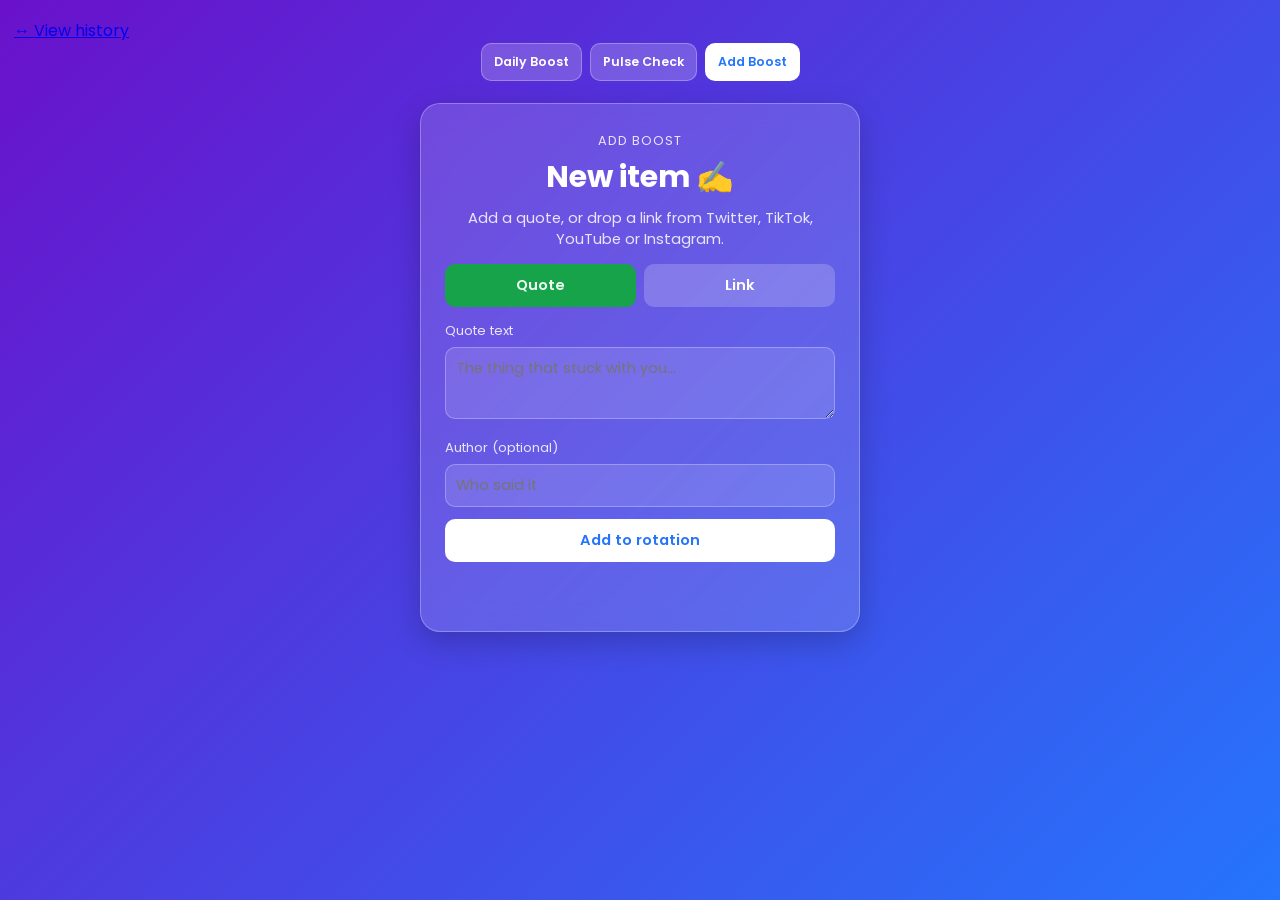
==== admin.html @ 9425c3fb "Daily Boost: sheet-backed flat pool, like/repeat tracking, link cards, Add Boost page, Pulse Check h" ====
<!DOCTYPE html>
<html lang="en">
<head>
  <meta charset="UTF-8">
  <meta name="viewport" content="width=device-width, initial-scale=1.0">
  <meta name="description" content="Add a new item to your Daily Boost rotation.">
  <title>Add Boost 🎁</title>
  <link rel="preconnect" href="https://fonts.googleapis.com">
  <link rel="preconnect" href="https://fonts.gstatic.com" crossorigin>
  <link href="https://fonts.googleapis.com/css2?family=Poppins:wght@300;500;700&display=swap" rel="stylesheet">
  <link rel="stylesheet" href="styles.css">
</head>
<body>
  <a href="https://kuzzzzz.github.io/history.html#phone-site" target="_blank" rel="noopener" aria-label="View the development history of this project" class="history-link">↔ View history</a>

  <nav class="site-nav" aria-label="Phone Site navigation">
    <a href="index.html">Daily Boost</a>
    <a href="pulse.html">Pulse Check</a>
    <a href="admin.html" aria-current="page" class="active">Add Boost</a>
  </nav>

  <main class="app-shell" aria-labelledby="app-title">
    <section class="card">
      <header>
        <p class="eyebrow">Add Boost</p>
        <h1 id="app-title">New item ✍️</h1>
        <p class="subtitle">Add a quote, or drop a link from Twitter, TikTok, YouTube or Instagram.</p>
      </header>

      <div class="kind-toggle">
        <button id="kindQuoteBtn" type="button" class="primary" aria-pressed="true">Quote</button>
        <button id="kindLinkBtn" type="button" aria-pressed="false">Link</button>
      </div>

      <div id="quoteFields">
        <div class="field-row">
          <label for="quoteText">Quote text</label>
          <textarea id="quoteText" placeholder="The thing that stuck with you..."></textarea>
        </div>
        <div class="field-row">
          <label for="quoteAuthor">Author (optional)</label>
          <input id="quoteAuthor" type="text" placeholder="Who said it">
        </div>
      </div>

      <div id="linkFields" hidden>
        <div class="field-row">
          <label for="linkUrl">Link URL</label>
          <input id="linkUrl" type="url" placeholder="https://...">
        </div>
        <div class="field-row">
          <label for="linkCaption">Caption / note (optional)</label>
          <textarea id="linkCaption" placeholder="Why this one's worth revisiting"></textarea>
        </div>
        <p id="platformHint" class="status" style="margin-top:-4px;"></p>
      </div>

      <div class="button-row" style="grid-template-columns: 1fr;">
        <button id="submitBtn" class="primary" type="button">Add to rotation</button>
      </div>
      <p id="status" class="status" role="status" aria-live="polite"></p>
    </section>
  </main>
  <script src="admin.js" defer></script>
</body>
</html>
---- styles.css ----
:root {
  --bg-start: #6a11cb;
  --bg-end: #2575fc;
  --card-bg: rgba(255, 255, 255, 0.15);
  --text: #ffffff;
  --muted: rgba(255, 255, 255, 0.85);
  --button-bg: #ffffff;
  --button-text: #2575fc;
  --button-alt-bg: rgba(255, 255, 255, 0.2);
  --button-alt-text: #ffffff;
  --shadow: 0 10px 30px rgba(0, 0, 0, 0.2);
  --border: rgba(255, 255, 255, 0.28);
}

body.dark {
  --bg-start: #0f172a;
  --bg-end: #1d4ed8;
  --card-bg: rgba(15, 23, 42, 0.7);
  --text: #e2e8f0;
  --muted: #cbd5e1;
  --button-bg: #e2e8f0;
  --button-text: #1d4ed8;
  --button-alt-bg: rgba(148, 163, 184, 0.22);
  --button-alt-text: #e2e8f0;
  --shadow: 0 12px 36px rgba(2, 6, 23, 0.45);
  --border: rgba(148, 163, 184, 0.35);
}

* { box-sizing: border-box; }
html, body { width: 100%; min-height: 100%; }
body { font-family: "Poppins", sans-serif; background: linear-gradient(135deg, var(--bg-start), var(--bg-end)); min-height: 100vh; margin: 0; padding: 18px 14px 28px; color: var(--text); }
nav { width: min(100%, 440px); margin: 0 auto 22px; display: flex; justify-content: center; align-items: center; gap: 8px; flex-wrap: wrap; }
nav a { display: inline-flex; align-items: center; justify-content: center; padding: 9px 12px; border-radius: 10px; white-space: nowrap; text-decoration: none; font-size: .78rem; font-weight: 600; color: var(--text); background: var(--button-alt-bg); border: 1px solid var(--border); }
nav a.active { background: var(--button-bg); color: var(--button-text); }
.app-shell { width: min(100%, 440px); margin: 0 auto; }
.card { width: 100%; background: var(--card-bg); backdrop-filter: blur(12px); border: 1px solid var(--border); padding: 28px 24px; border-radius: 20px; text-align: center; box-shadow: var(--shadow); animation: fadeIn .8s ease; }
.eyebrow { margin: 0; font-size: .8rem; letter-spacing: .08em; text-transform: uppercase; color: var(--muted); }
h1 { margin: 4px 0 8px; font-size: clamp(1.45rem, 4vw, 1.9rem); }
.subtitle { margin: 0 0 14px; color: var(--muted); font-size: .92rem; }
.message { margin: 10px 0 12px; padding: 14px; min-height: 86px; border-radius: 12px; background: rgba(255,255,255,.12); line-height: 1.45; display: flex; flex-direction: column; justify-content: center; gap: 8px; }
#boostText { font-size: 1rem; }
.boost-author { font-size: .82rem; color: var(--muted); font-style: italic; }
.boost-link { display: inline-block; margin: 4px auto 0; padding: 8px 14px; border-radius: 999px; background: var(--button-bg); color: var(--button-text); font-size: .82rem; font-weight: 600; text-decoration: none; }
.repeat-stats { margin: 4px 0 0; font-size: .74rem; color: var(--muted); }
.button-row { display: grid; grid-template-columns: repeat(3, minmax(0, 1fr)); gap: 8px; }
.button-row.secondary-row { grid-template-columns: repeat(2, minmax(0, 1fr)); margin-top: 8px; }
button { border: none; padding: 11px 12px; border-radius: 10px; cursor: pointer; transition: transform .18s ease, opacity .18s ease, background .2s ease; font: inherit; font-size: .92rem; font-weight: 600; }
button:active { transform: scale(.97); }
button:focus-visible, input:focus-visible { outline: 2px solid #facc15; outline-offset: 2px; }
button.primary { background: var(--button-bg); color: var(--button-text); }
button:not(.primary) { background: var(--button-alt-bg); color: var(--button-alt-text); }
button[aria-pressed="true"] { background: #16a34a; color: #f0fdf4; }
.controls { margin-top: 14px; text-align: left; display: grid; gap: 8px; }
.toggle-row { display: flex; align-items: center; gap: 8px; font-size: .88rem; color: var(--muted); }
.saved { margin-top: 16px; text-align: left; }
.saved h2 { margin: 0 0 8px; font-size: .95rem; }
#savedList { list-style: none; padding: 0; margin: 0; display: grid; gap: 8px; font-size: .88rem; }
.saved-item { padding: 8px 10px; border-radius: 8px; background: rgba(255,255,255,.08); }
.saved-item .saved-author { display: block; margin-top: 4px; color: var(--muted); font-size: .78rem; font-style: italic; }
.status { min-height: 18px; margin-top: 10px; font-size: .84rem; color: var(--muted); }
.field-row { text-align: left; margin-bottom: 12px; }
.field-row label { display: block; font-size: .82rem; color: var(--muted); margin-bottom: 6px; }
.field-row input[type="text"], .field-row input[type="url"], .field-row textarea, .field-row select { width: 100%; padding: 10px; border-radius: 10px; border: 1px solid var(--border); background: rgba(255,255,255,.12); color: var(--text); font: inherit; font-size: .9rem; }
.field-row textarea { min-height: 72px; resize: vertical; }
.kind-toggle { display: flex; gap: 8px; margin-bottom: 14px; }
.kind-toggle button { flex: 1; }
@keyframes fadeIn { from { opacity: 0; transform: translateY(16px); } to { opacity: 1; transform: translateY(0); } }
@media (max-width: 420px) { body { padding: 14px 12px 24px; } nav { margin-bottom: 18px; gap: 6px; } nav a { padding: 8px 10px; font-size: .72rem; } .card { padding: 22px 18px; } .button-row { grid-template-columns: 1fr; } .button-row.secondary-row { grid-template-columns: 1fr 1fr; } }
@media (prefers-reduced-motion: reduce) { *, *::before, *::after { animation: none !important; transition: none !important; } }
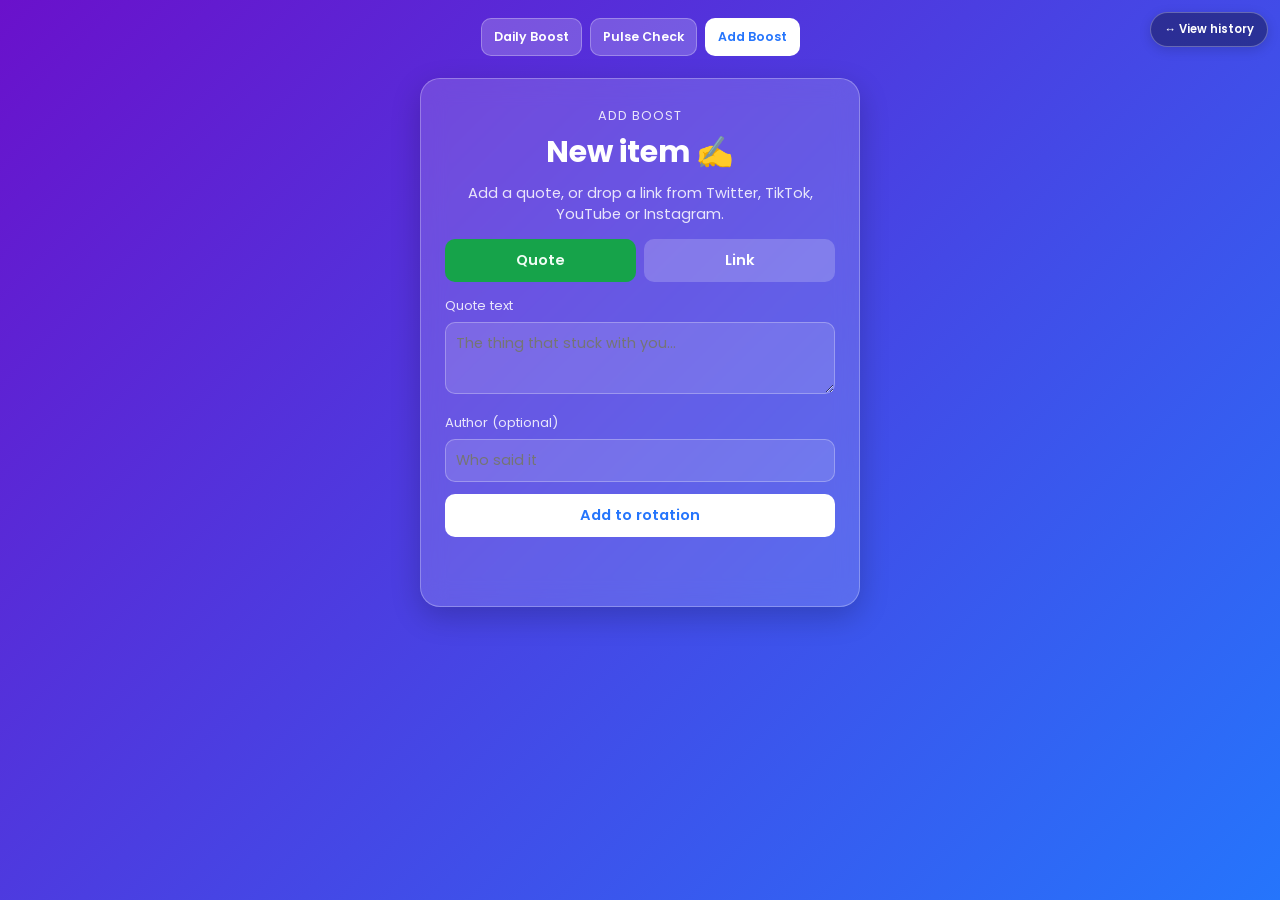
==== commit 43bb1e61: "HTML/CSS/docs: shared scripts, Pulse restyle, history-link, README + CHANGELOG" ====
--- a/admin.html
+++ b/admin.html
@@ -61,6 +61,7 @@
       <p id="status" class="status" role="status" aria-live="polite"></p>
     </section>
   </main>
+  <script src="shared.js" defer></script>
   <script src="admin.js" defer></script>
 </body>
 </html>
--- a/styles.css
+++ b/styles.css
@@ -10,6 +10,7 @@
   --button-alt-text: #ffffff;
   --shadow: 0 10px 30px rgba(0, 0, 0, 0.2);
   --border: rgba(255, 255, 255, 0.28);
+  --track: rgba(255, 255, 255, 0.2);
 }
 
 body.dark {
@@ -24,46 +25,383 @@
   --button-alt-text: #e2e8f0;
   --shadow: 0 12px 36px rgba(2, 6, 23, 0.45);
   --border: rgba(148, 163, 184, 0.35);
+  --track: rgba(148, 163, 184, 0.25);
 }
 
 * { box-sizing: border-box; }
 html, body { width: 100%; min-height: 100%; }
-body { font-family: "Poppins", sans-serif; background: linear-gradient(135deg, var(--bg-start), var(--bg-end)); min-height: 100vh; margin: 0; padding: 18px 14px 28px; color: var(--text); }
-nav { width: min(100%, 440px); margin: 0 auto 22px; display: flex; justify-content: center; align-items: center; gap: 8px; flex-wrap: wrap; }
-nav a { display: inline-flex; align-items: center; justify-content: center; padding: 9px 12px; border-radius: 10px; white-space: nowrap; text-decoration: none; font-size: .78rem; font-weight: 600; color: var(--text); background: var(--button-alt-bg); border: 1px solid var(--border); }
-nav a.active { background: var(--button-bg); color: var(--button-text); }
+body {
+  font-family: "Poppins", sans-serif;
+  background: linear-gradient(135deg, var(--bg-start), var(--bg-end));
+  min-height: 100vh;
+  margin: 0;
+  padding: 18px 14px 28px;
+  color: var(--text);
+}
+
+.history-link {
+  position: fixed;
+  top: 12px;
+  right: 12px;
+  z-index: 50;
+  padding: 8px 13px;
+  border-radius: 999px;
+  background: rgba(0, 0, 0, 0.35);
+  color: var(--text);
+  border: 1px solid var(--border);
+  font: 600 0.72rem "Poppins", sans-serif;
+  text-decoration: none;
+  box-shadow: 0 3px 12px rgba(0, 0, 0, 0.15);
+}
+body.dark .history-link {
+  background: rgba(15, 23, 42, 0.85);
+}
+
+nav,
+.site-nav {
+  width: min(100%, 440px);
+  margin: 0 auto 22px;
+  display: flex;
+  justify-content: center;
+  align-items: center;
+  gap: 8px;
+  flex-wrap: wrap;
+}
+nav a,
+.site-nav a {
+  display: inline-flex;
+  align-items: center;
+  justify-content: center;
+  padding: 9px 12px;
+  border-radius: 10px;
+  white-space: nowrap;
+  text-decoration: none;
+  font-size: 0.78rem;
+  font-weight: 600;
+  color: var(--text);
+  background: var(--button-alt-bg);
+  border: 1px solid var(--border);
+}
+nav a.active,
+.site-nav a.active {
+  background: var(--button-bg);
+  color: var(--button-text);
+}
+
 .app-shell { width: min(100%, 440px); margin: 0 auto; }
-.card { width: 100%; background: var(--card-bg); backdrop-filter: blur(12px); border: 1px solid var(--border); padding: 28px 24px; border-radius: 20px; text-align: center; box-shadow: var(--shadow); animation: fadeIn .8s ease; }
-.eyebrow { margin: 0; font-size: .8rem; letter-spacing: .08em; text-transform: uppercase; color: var(--muted); }
+.page-header { text-align: center; margin-bottom: 1rem; }
+.page-header h1 { margin: 4px 0 0; font-size: 1.35rem; }
+
+.card {
+  width: 100%;
+  background: var(--card-bg);
+  backdrop-filter: blur(12px);
+  border: 1px solid var(--border);
+  padding: 28px 24px;
+  border-radius: 20px;
+  text-align: center;
+  box-shadow: var(--shadow);
+  animation: fadeIn 0.8s ease;
+  margin-bottom: 1.25rem;
+}
+.card.text-left,
+.pulse-card { text-align: left; }
+
+.eyebrow {
+  margin: 0;
+  font-size: 0.8rem;
+  letter-spacing: 0.08em;
+  text-transform: uppercase;
+  color: var(--muted);
+}
 h1 { margin: 4px 0 8px; font-size: clamp(1.45rem, 4vw, 1.9rem); }
-.subtitle { margin: 0 0 14px; color: var(--muted); font-size: .92rem; }
-.message { margin: 10px 0 12px; padding: 14px; min-height: 86px; border-radius: 12px; background: rgba(255,255,255,.12); line-height: 1.45; display: flex; flex-direction: column; justify-content: center; gap: 8px; }
+.subtitle { margin: 0 0 14px; color: var(--muted); font-size: 0.92rem; }
+.section-heading {
+  margin: 0 0 8px;
+  font-size: 1rem;
+  font-weight: 500;
+}
+.section-title-row {
+  display: flex;
+  justify-content: space-between;
+  align-items: center;
+  gap: 8px;
+  margin-bottom: 10px;
+  flex-wrap: wrap;
+}
+.section-title-row .section-heading { margin: 0; }
+
+.message {
+  margin: 10px 0 12px;
+  padding: 14px;
+  min-height: 86px;
+  border-radius: 12px;
+  background: rgba(255, 255, 255, 0.12);
+  line-height: 1.45;
+  display: flex;
+  flex-direction: column;
+  justify-content: center;
+  gap: 8px;
+}
 #boostText { font-size: 1rem; }
-.boost-author { font-size: .82rem; color: var(--muted); font-style: italic; }
-.boost-link { display: inline-block; margin: 4px auto 0; padding: 8px 14px; border-radius: 999px; background: var(--button-bg); color: var(--button-text); font-size: .82rem; font-weight: 600; text-decoration: none; }
-.repeat-stats { margin: 4px 0 0; font-size: .74rem; color: var(--muted); }
-.button-row { display: grid; grid-template-columns: repeat(3, minmax(0, 1fr)); gap: 8px; }
-.button-row.secondary-row { grid-template-columns: repeat(2, minmax(0, 1fr)); margin-top: 8px; }
-button { border: none; padding: 11px 12px; border-radius: 10px; cursor: pointer; transition: transform .18s ease, opacity .18s ease, background .2s ease; font: inherit; font-size: .92rem; font-weight: 600; }
-button:active { transform: scale(.97); }
-button:focus-visible, input:focus-visible { outline: 2px solid #facc15; outline-offset: 2px; }
+.boost-author { font-size: 0.82rem; color: var(--muted); font-style: italic; }
+.boost-link {
+  display: inline-block;
+  margin: 4px auto 0;
+  padding: 8px 14px;
+  border-radius: 999px;
+  background: var(--button-bg);
+  color: var(--button-text);
+  font-size: 0.82rem;
+  font-weight: 600;
+  text-decoration: none;
+}
+.boost-link[hidden] { display: none; }
+.boost-link-label { margin: 2px 0 0; font-size: 0.78rem; color: var(--muted); }
+.boost-link-label[hidden] { display: none; }
+.repeat-stats { margin: 4px 0 0; font-size: 0.74rem; color: var(--muted); }
+
+.button-row {
+  display: grid;
+  grid-template-columns: repeat(3, minmax(0, 1fr));
+  gap: 8px;
+}
+.button-row.secondary-row {
+  grid-template-columns: repeat(2, minmax(0, 1fr));
+  margin-top: 8px;
+}
+
+button {
+  border: none;
+  padding: 11px 12px;
+  border-radius: 10px;
+  cursor: pointer;
+  transition: transform 0.18s ease, opacity 0.18s ease, background 0.2s ease;
+  font: inherit;
+  font-size: 0.92rem;
+  font-weight: 600;
+}
+button:active { transform: scale(0.97); }
+button:focus-visible,
+input:focus-visible,
+textarea:focus-visible {
+  outline: 2px solid #facc15;
+  outline-offset: 2px;
+}
 button.primary { background: var(--button-bg); color: var(--button-text); }
-button:not(.primary) { background: var(--button-alt-bg); color: var(--button-alt-text); }
+button:not(.primary) {
+  background: var(--button-alt-bg);
+  color: var(--button-alt-text);
+}
 button[aria-pressed="true"] { background: #16a34a; color: #f0fdf4; }
-.controls { margin-top: 14px; text-align: left; display: grid; gap: 8px; }
-.toggle-row { display: flex; align-items: center; gap: 8px; font-size: .88rem; color: var(--muted); }
+
+.controls {
+  margin-top: 14px;
+  text-align: left;
+  display: grid;
+  gap: 8px;
+}
+.toggle-row {
+  display: flex;
+  align-items: center;
+  gap: 8px;
+  font-size: 0.88rem;
+  color: var(--muted);
+}
+
 .saved { margin-top: 16px; text-align: left; }
-.saved h2 { margin: 0 0 8px; font-size: .95rem; }
-#savedList { list-style: none; padding: 0; margin: 0; display: grid; gap: 8px; font-size: .88rem; }
-.saved-item { padding: 8px 10px; border-radius: 8px; background: rgba(255,255,255,.08); }
-.saved-item .saved-author { display: block; margin-top: 4px; color: var(--muted); font-size: .78rem; font-style: italic; }
-.status { min-height: 18px; margin-top: 10px; font-size: .84rem; color: var(--muted); }
+.saved h2 { margin: 0 0 8px; font-size: 0.95rem; }
+#savedList {
+  list-style: none;
+  padding: 0;
+  margin: 0;
+  display: grid;
+  gap: 8px;
+  font-size: 0.88rem;
+}
+.saved-item {
+  padding: 8px 10px;
+  border-radius: 8px;
+  background: rgba(255, 255, 255, 0.08);
+}
+.saved-item-row {
+  display: flex;
+  align-items: flex-start;
+  justify-content: space-between;
+  gap: 10px;
+}
+.saved-item-text {
+  display: flex;
+  flex-direction: column;
+  min-width: 0;
+}
+.saved-item-text span { overflow-wrap: break-word; }
+.saved-remove-btn {
+  flex-shrink: 0;
+  padding: 4px 9px;
+  border-radius: 8px;
+  background: rgba(255, 255, 255, 0.14);
+  color: var(--text);
+  font-size: 0.8rem;
+  font-weight: 700;
+  line-height: 1;
+}
+.saved-remove-btn:hover { background: rgba(220, 38, 38, 0.55); }
+.saved-item .saved-author {
+  display: block;
+  margin-top: 4px;
+  color: var(--muted);
+  font-size: 0.78rem;
+  font-style: italic;
+}
+
+.status {
+  min-height: 18px;
+  margin-top: 10px;
+  font-size: 0.84rem;
+  color: var(--muted);
+}
+
 .field-row { text-align: left; margin-bottom: 12px; }
-.field-row label { display: block; font-size: .82rem; color: var(--muted); margin-bottom: 6px; }
-.field-row input[type="text"], .field-row input[type="url"], .field-row textarea, .field-row select { width: 100%; padding: 10px; border-radius: 10px; border: 1px solid var(--border); background: rgba(255,255,255,.12); color: var(--text); font: inherit; font-size: .9rem; }
+.field-row label {
+  display: block;
+  font-size: 0.82rem;
+  color: var(--muted);
+  margin-bottom: 6px;
+}
+.field-row input[type="text"],
+.field-row input[type="url"],
+.field-row textarea,
+.field-row select {
+  width: 100%;
+  padding: 10px;
+  border-radius: 10px;
+  border: 1px solid var(--border);
+  background: rgba(255, 255, 255, 0.12);
+  color: var(--text);
+  font: inherit;
+  font-size: 0.9rem;
+}
 .field-row textarea { min-height: 72px; resize: vertical; }
 .kind-toggle { display: flex; gap: 8px; margin-bottom: 14px; }
 .kind-toggle button { flex: 1; }
-@keyframes fadeIn { from { opacity: 0; transform: translateY(16px); } to { opacity: 1; transform: translateY(0); } }
-@media (max-width: 420px) { body { padding: 14px 12px 24px; } nav { margin-bottom: 18px; gap: 6px; } nav a { padding: 8px 10px; font-size: .72rem; } .card { padding: 22px 18px; } .button-row { grid-template-columns: 1fr; } .button-row.secondary-row { grid-template-columns: 1fr 1fr; } }
-@media (prefers-reduced-motion: reduce) { *, *::before, *::after { animation: none !important; transition: none !important; } }
+
+/* Pulse-specific */
+.pulse-time {
+  font-size: 0.8rem;
+  color: var(--muted);
+  margin: 0 0 1rem;
+}
+.slider-row { margin-bottom: 0.75rem; }
+.slider-row .row-top {
+  display: flex;
+  justify-content: space-between;
+  font-size: 0.82rem;
+  margin-bottom: 4px;
+  color: var(--muted);
+}
+.slider-row input[type="range"] { width: 100%; }
+.export-actions { display: flex; gap: 8px; }
+.export-btn {
+  font-size: 0.75rem;
+  padding: 6px 10px;
+  border-radius: 8px;
+  border: 1px solid var(--border);
+  background: var(--button-alt-bg);
+  color: var(--text);
+  cursor: pointer;
+  font-weight: 500;
+}
+.bucket { margin-bottom: 14px; }
+.bucket-head {
+  display: flex;
+  justify-content: space-between;
+  font-size: 0.82rem;
+  font-weight: 500;
+  margin-bottom: 6px;
+}
+.bucket-head .count { color: var(--muted); font-weight: 400; }
+.bar-row {
+  display: flex;
+  align-items: center;
+  gap: 8px;
+  margin-bottom: 4px;
+}
+.bar-row .label {
+  font-size: 0.7rem;
+  opacity: 0.75;
+  width: 44px;
+  color: var(--muted);
+}
+.bar-track {
+  flex: 1;
+  height: 8px;
+  background: var(--track);
+  border-radius: 4px;
+  overflow: hidden;
+}
+.bar-fill { height: 100%; }
+.bar-val {
+  font-size: 0.7rem;
+  opacity: 0.85;
+  width: 24px;
+  text-align: right;
+  color: var(--muted);
+}
+.history-row {
+  display: flex;
+  gap: 10px;
+  padding: 7px 0;
+  border-bottom: 1px solid var(--border);
+  font-size: 0.78rem;
+}
+.history-row .t {
+  opacity: 0.75;
+  width: 84px;
+  flex-shrink: 0;
+  color: var(--muted);
+}
+.history-row .m { width: 70px; flex-shrink: 0; }
+.history-row .n {
+  opacity: 0.85;
+  overflow: hidden;
+  text-overflow: ellipsis;
+  white-space: nowrap;
+}
+.empty-note { font-size: 0.8rem; color: var(--muted); }
+.sr-only {
+  position: absolute;
+  width: 1px;
+  height: 1px;
+  padding: 0;
+  margin: -1px;
+  overflow: hidden;
+  clip: rect(0, 0, 0, 0);
+  white-space: nowrap;
+  border: 0;
+}
+
+@keyframes fadeIn {
+  from { opacity: 0; transform: translateY(16px); }
+  to { opacity: 1; transform: translateY(0); }
+}
+
+@media (max-width: 420px) {
+  body { padding: 14px 12px 24px; }
+  nav,
+  .site-nav { margin-bottom: 18px; gap: 6px; }
+  nav a,
+  .site-nav a { padding: 8px 10px; font-size: 0.72rem; }
+  .card { padding: 22px 18px; }
+  .button-row { grid-template-columns: 1fr; }
+  .button-row.secondary-row { grid-template-columns: 1fr 1fr; }
+}
+
+@media (prefers-reduced-motion: reduce) {
+  *,
+  *::before,
+  *::after {
+    animation: none !important;
+    transition: none !important;
+  }
+}
